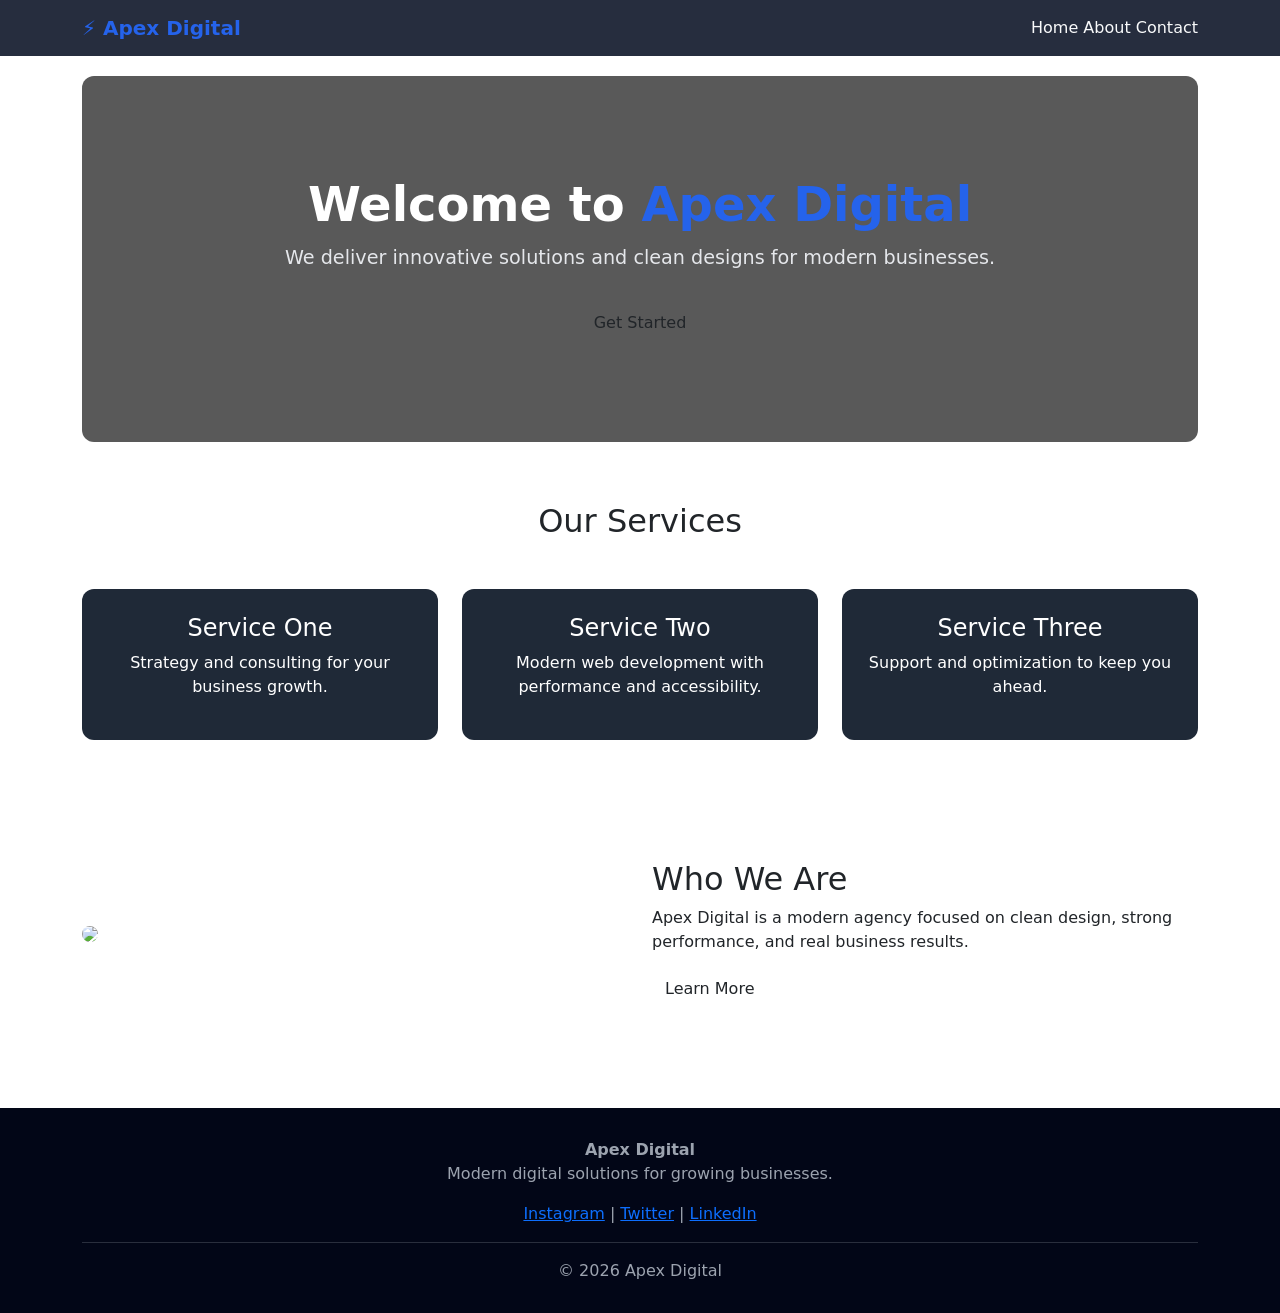
==== index.html @ cafa1c82 "Update index.html" ====
<!DOCTYPE html>
<html lang="en">
<head>
  <meta charset="UTF-8">
  <meta name="viewport" content="width=device-width, initial-scale=1.0">
  <title>Apex Digital</title>

  <!-- CSS -->
  <link rel="stylesheet" href="css/styles.css">

  <!-- Fonts -->
  <link href="https://fonts.googleapis.com/css2?family=Roboto:wght@400;700&display=swap" rel="stylesheet">

  <!-- Bootstrap -->
  <link href="https://cdn.jsdelivr.net/npm/bootstrap@5.3.2/dist/css/bootstrap.min.css" rel="stylesheet">

</head>

<body>

<!-- NAVBAR -->
<nav class="navbar navbar-expand-lg">
  <div class="container">
    <a class="navbar-brand" href="#">⚡ Apex Digital</a>

    <div class="ms-auto">
      <a class="nav-link d-inline" href="index.html">Home</a>
      <a class="nav-link d-inline" href="about.html">About</a>
      <a class="nav-link d-inline" href="contact.html">Contact</a>
    </div>
  </div>
</nav>

<!-- HERO -->
<div class="container">
  <section class="hero-bg">

    <h1>
      Welcome to <span class="brand-text">Apex Digital</span>
    </h1>

    <p class="hero-subtext">
      We deliver innovative solutions and clean designs for modern businesses.
    </p>

    <button class="btn btn-custom mt-3">Get Started</button>

  </section>
</div>

<!-- SERVICES -->
<section class="section-padding text-center">
  <div class="container">
    <h2>Our Services</h2>

    <div class="row mt-5">

      <div class="col-md-4">
        <div class="card-custom">
          <h4>Service One</h4>
          <p>Strategy and consulting for your business growth.</p>
        </div>
      </div>

      <div class="col-md-4">
        <div class="card-custom">
          <h4>Service Two</h4>
          <p>Modern web development with performance and accessibility.</p>
        </div>
      </div>

      <div class="col-md-4">
        <div class="card-custom">
          <h4>Service Three</h4>
          <p>Support and optimization to keep you ahead.</p>
        </div>
      </div>

    </div>
  </div>
</section>

<!-- ABOUT PREVIEW -->
<section class="section-padding">
  <div class="container">
    <div class="row align-items-center">

      <div class="col-md-6">
        <img src="https://images.unsplash.com/photo-1522071820081-009f0129c71c"
             class="img-fluid img-rounded">
      </div>

      <div class="col-md-6">
        <h2>Who We Are</h2>
        <p>
          Apex Digital is a modern agency focused on clean design,
          strong performance, and real business results.
        </p>
        <a href="about.html" class="btn btn-custom">Learn More</a>
      </div>

    </div>
  </div>
</section>

<!-- FOOTER -->
<footer>
  <div class="container text-center">

    <p><strong>Apex Digital</strong></p>
    <p>Modern digital solutions for growing businesses.</p>

    <div class="mt-3">
      <a href="#">Instagram</a> |
      <a href="#">Twitter</a> |
      <a href="#">LinkedIn</a>
    </div>

    <hr>

    <p>© 2026 Apex Digital</p>

  </div>
</footer>

</body>
</html>
---- css/styles.css ----
/* ================= GLOBAL ================= */
:root {
  --primary: #2563eb;
  --primary-dark: #1e40af;
  --bg-main: #0f172a;        /* DARK BACKGROUND */
  --bg-section: #111827;
  --card-bg: #1f2937;
  --text-main: #f9fafb;
  --text-muted: #9ca3af;
  --radius: 12px;
}

body {
  background-color: var(--bg-main);
  color: var(--text-main);
  font-family: 'Roboto', sans-serif;
}

/* ================= NAVBAR ================= */
.navbar {
  background-color: rgba(15, 23, 42, 0.9);
  backdrop-filter: blur(10px);
}

.navbar-brand {
  color: var(--primary) !important;
  font-weight: 700;
}

.nav-link {
  color: var(--text-main) !important;
}

.nav-link:hover {
  color: var(--primary) !important;
}

/* ================= HERO ================= */
.hero-bg {
  background: linear-gradient(rgba(0,0,0,0.65), rgba(0,0,0,0.65)),
  url("https://images.unsplash.com/photo-1492724441997-5dc865305da7");

  background-size: cover;
  background-position: center;

  border-radius: var(--radius);
  padding: 100px 20px;
  margin-top: 20px;

  text-align: center;
  color: white;
}

/* TITLE */
.hero-bg h1 {
  font-size: 3rem;
  font-weight: 700;
  color: white;
}

/* BLUE TEXT */
.brand-text {
  color: var(--primary);
}

/* SUBTITLE */
.hero-subtext {
  color: #e5e7eb;
  font-size: 1.2rem;
  margin-top: 10px;
}

/* ================= BUTTON ================= */
.btn-custom {
  background-color: var(--primary);
  color: white;
  border-radius: var(--radius);
  padding: 10px 20px;
  border: none;
}

.btn-custom:hover {
  background-color: var(--primary-dark);
}

/* ================= SECTIONS ================= */
.section-padding {
  padding: 60px 0;
}

/* ================= SERVICES ================= */
.card-custom {
  background-color: var(--card-bg);
  border-radius: var(--radius);
  padding: 25px;
  text-align: center;
  color: white;
  transition: 0.3s;
}

.card-custom:hover {
  transform: translateY(-5px);
  background-color: #273549;
}

h2 {
  color: white;
}

/* ================= IMAGES ================= */
.img-rounded {
  border-radius: var(--radius);
}

/* ================= FOOTER ================= */
footer {
  background-color: #020617;
  color: var(--text-muted);
  padding: 30px 0;
  text-align: center;
  margin-top: 40px;
}

footer p {
  margin: 0;
}

/* ================= LINKS ================= */
a {
  text-decoration: none;
}

/* ================= MAP ================= */
.map-placeholder iframe {
  border-radius: var(--radius);
}
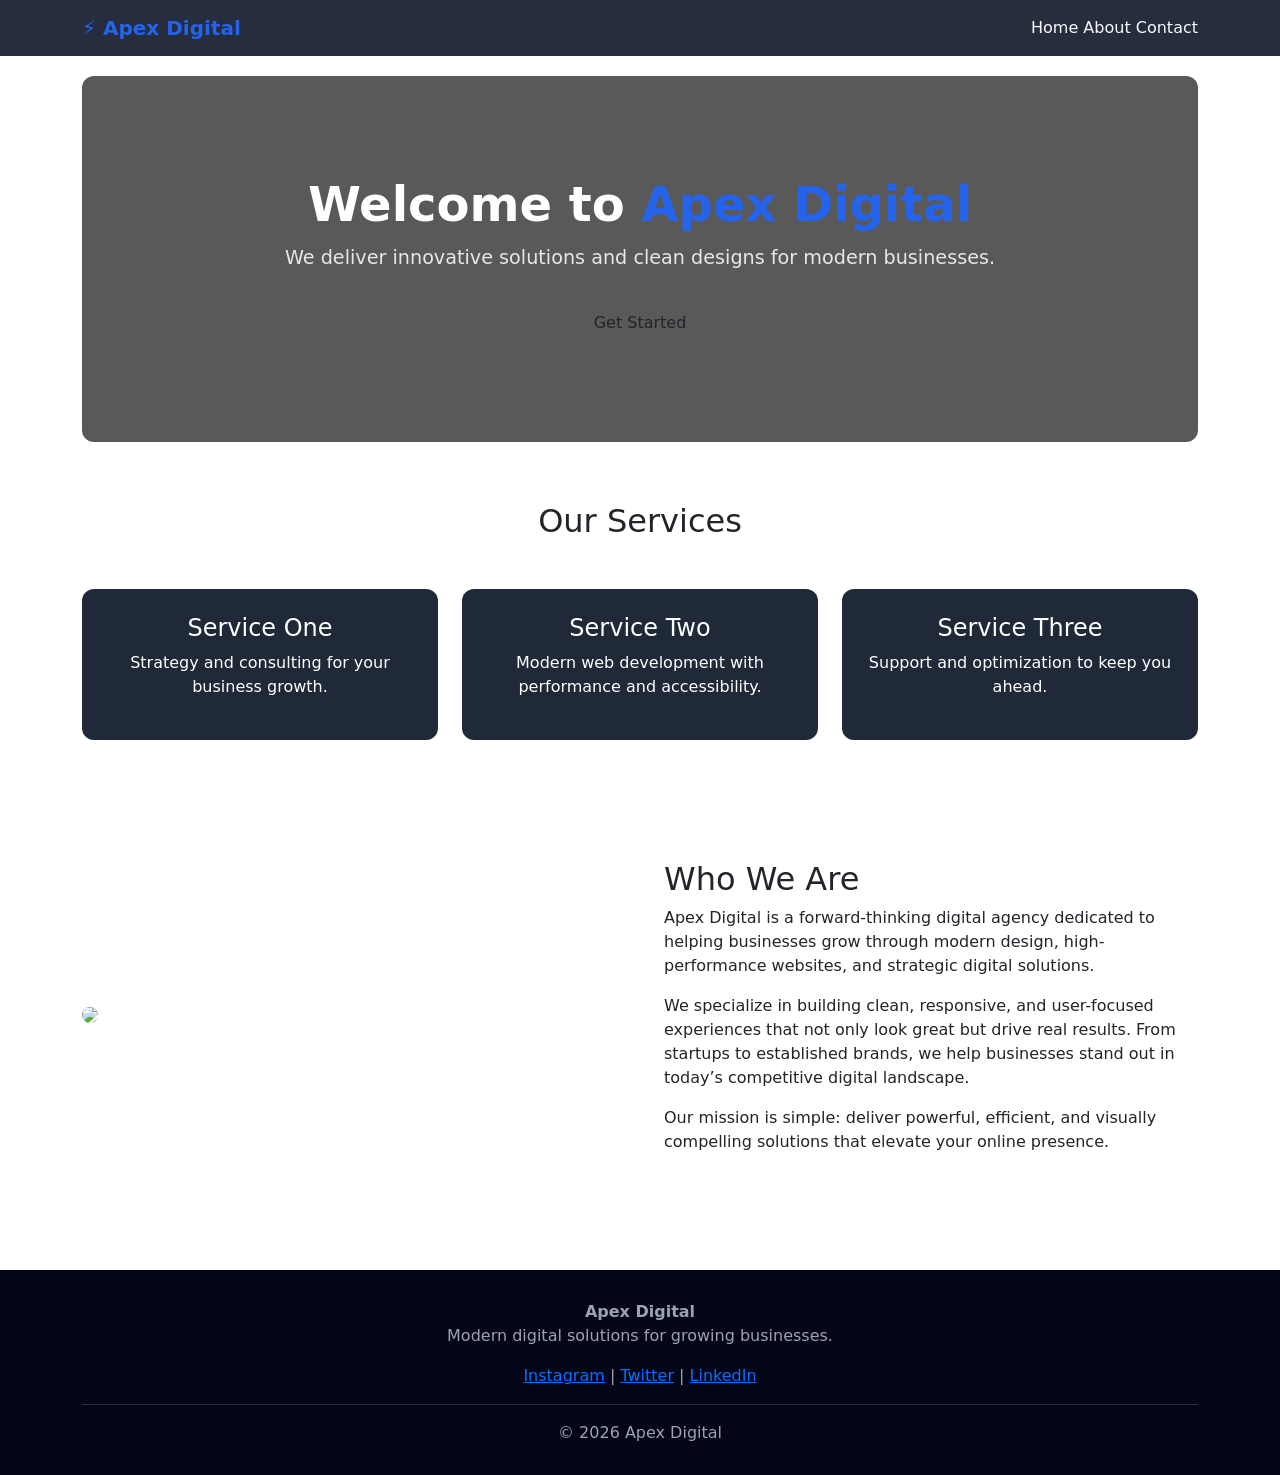
==== commit 972ad2a6: "Update index.html" ====
--- a/index.html
+++ b/index.html
@@ -83,22 +83,40 @@
 <!-- ABOUT PREVIEW -->
 <section class="section-padding">
   <div class="container">
-    <div class="row align-items-center">
+    <div class="row align-items-center g-5">
 
+      <!-- IMAGE -->
       <div class="col-md-6">
         <img src="https://images.unsplash.com/photo-1522071820081-009f0129c71c"
              class="img-fluid img-rounded">
       </div>
 
+      <!-- TEXT -->
       <div class="col-md-6">
         <h2>Who We Are</h2>
+
         <p>
-          Apex Digital is a modern agency focused on clean design,
-          strong performance, and real business results.
+          Apex Digital is a forward-thinking digital agency dedicated to helping
+          businesses grow through modern design, high-performance websites, and
+          strategic digital solutions.
         </p>
-        <a href="about.html" class="btn btn-custom">Learn More</a>
+
+        <p>
+          We specialize in building clean, responsive, and user-focused experiences
+          that not only look great but drive real results. From startups to
+          established brands, we help businesses stand out in today’s competitive
+          digital landscape.
+        </p>
+
+        <p>
+          Our mission is simple: deliver powerful, efficient, and visually
+          compelling solutions that elevate your online presence.
+        </p>
       </div>
 
+    </div>
+  </div>
+</section>
     </div>
   </div>
 </section>
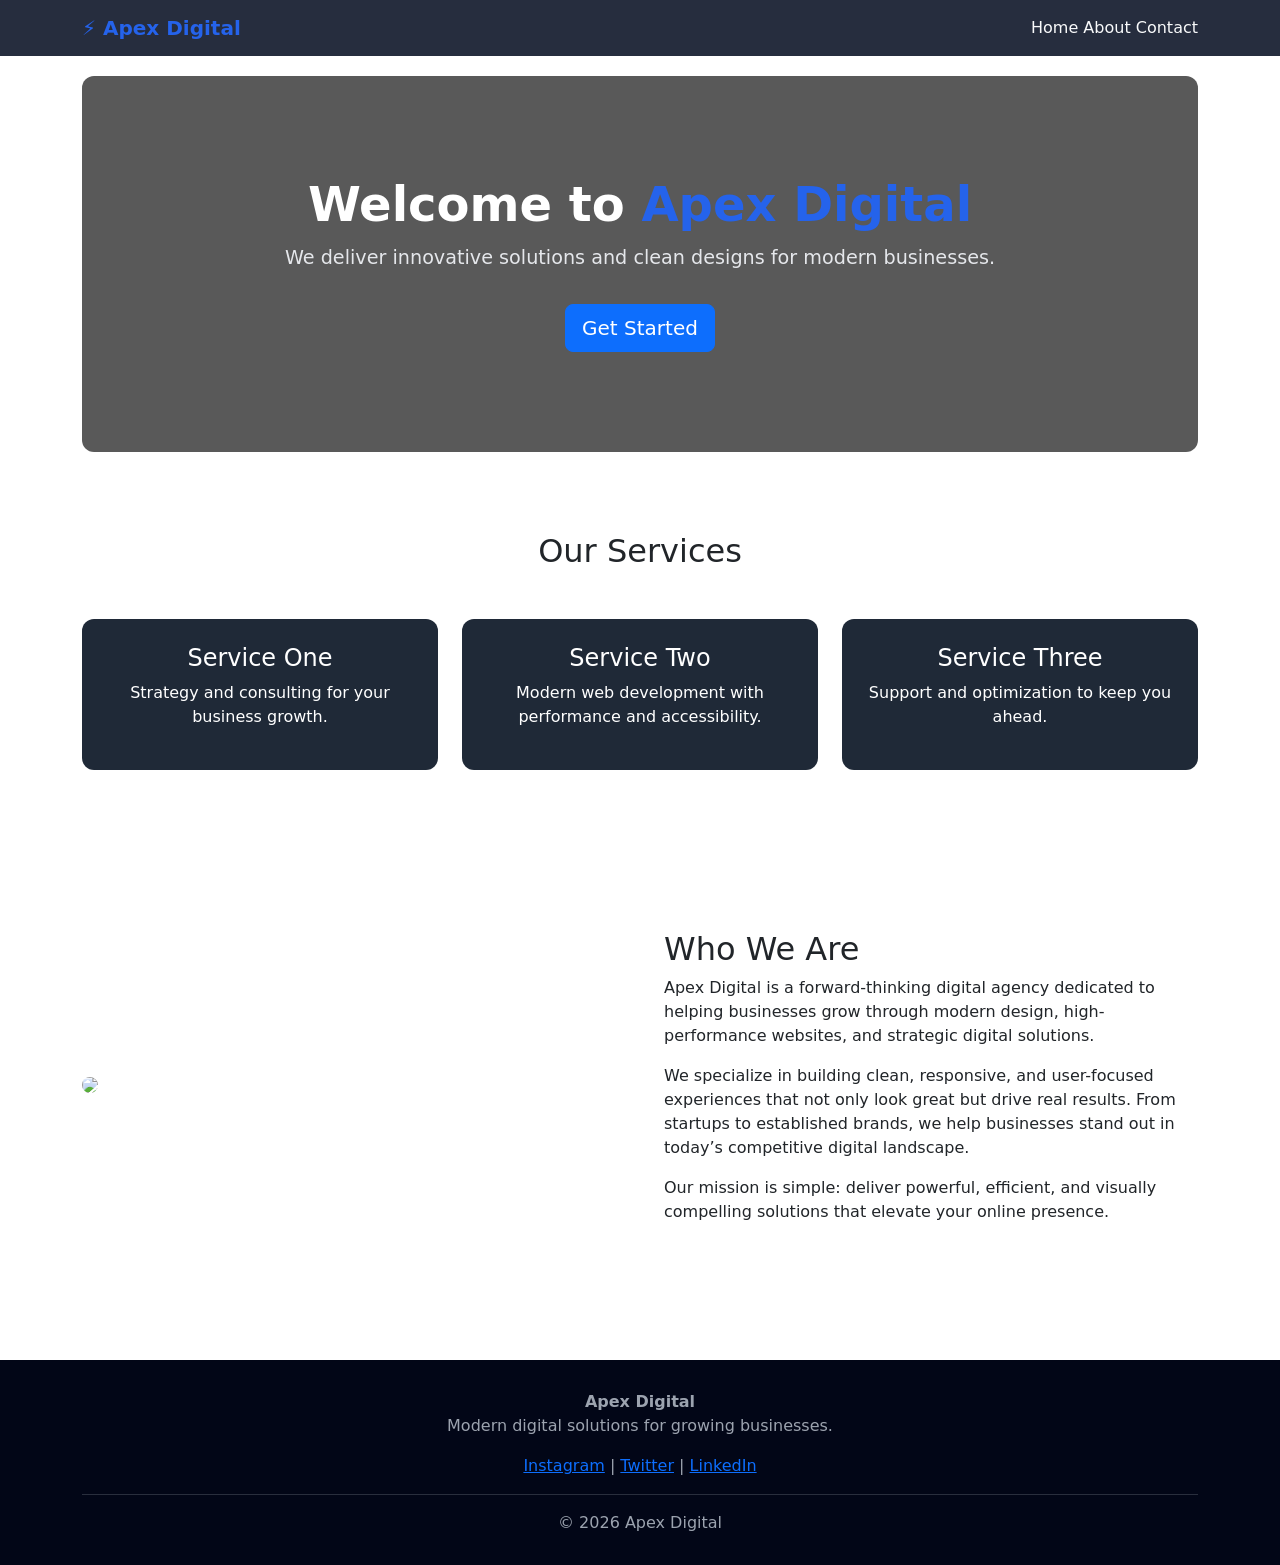
==== commit 3d2678cf: "Update index.html" ====
--- a/index.html
+++ b/index.html
@@ -43,7 +43,9 @@
       We deliver innovative solutions and clean designs for modern businesses.
     </p>
 
-    <button class="btn btn-custom mt-3">Get Started</button>
+   <a href="#" class="btn btn-primary btn-lg mt-3">
+  Get Started
+</a>
 
   </section>
 </div>
--- a/css/styles.css
+++ b/css/styles.css
@@ -135,3 +135,27 @@
   border-radius: var(--radius);
 }
 
+.section-padding {
+  padding: 80px 0;
+}
+
+h2 {
+  font-weight: 700;
+}
+
+.text-muted {
+  color: #9ca3af !important;
+}
+
+/* HERO TITLES (About + Contact SAME STYLE) */
+.hero-simple h1 {
+  font-size: 56px;
+  font-weight: 700;
+  color: #1f2937;
+  margin-bottom: 10px;
+}
+
+.hero-simple p {
+  font-size: 18px;
+  color: #6b7280;
+}
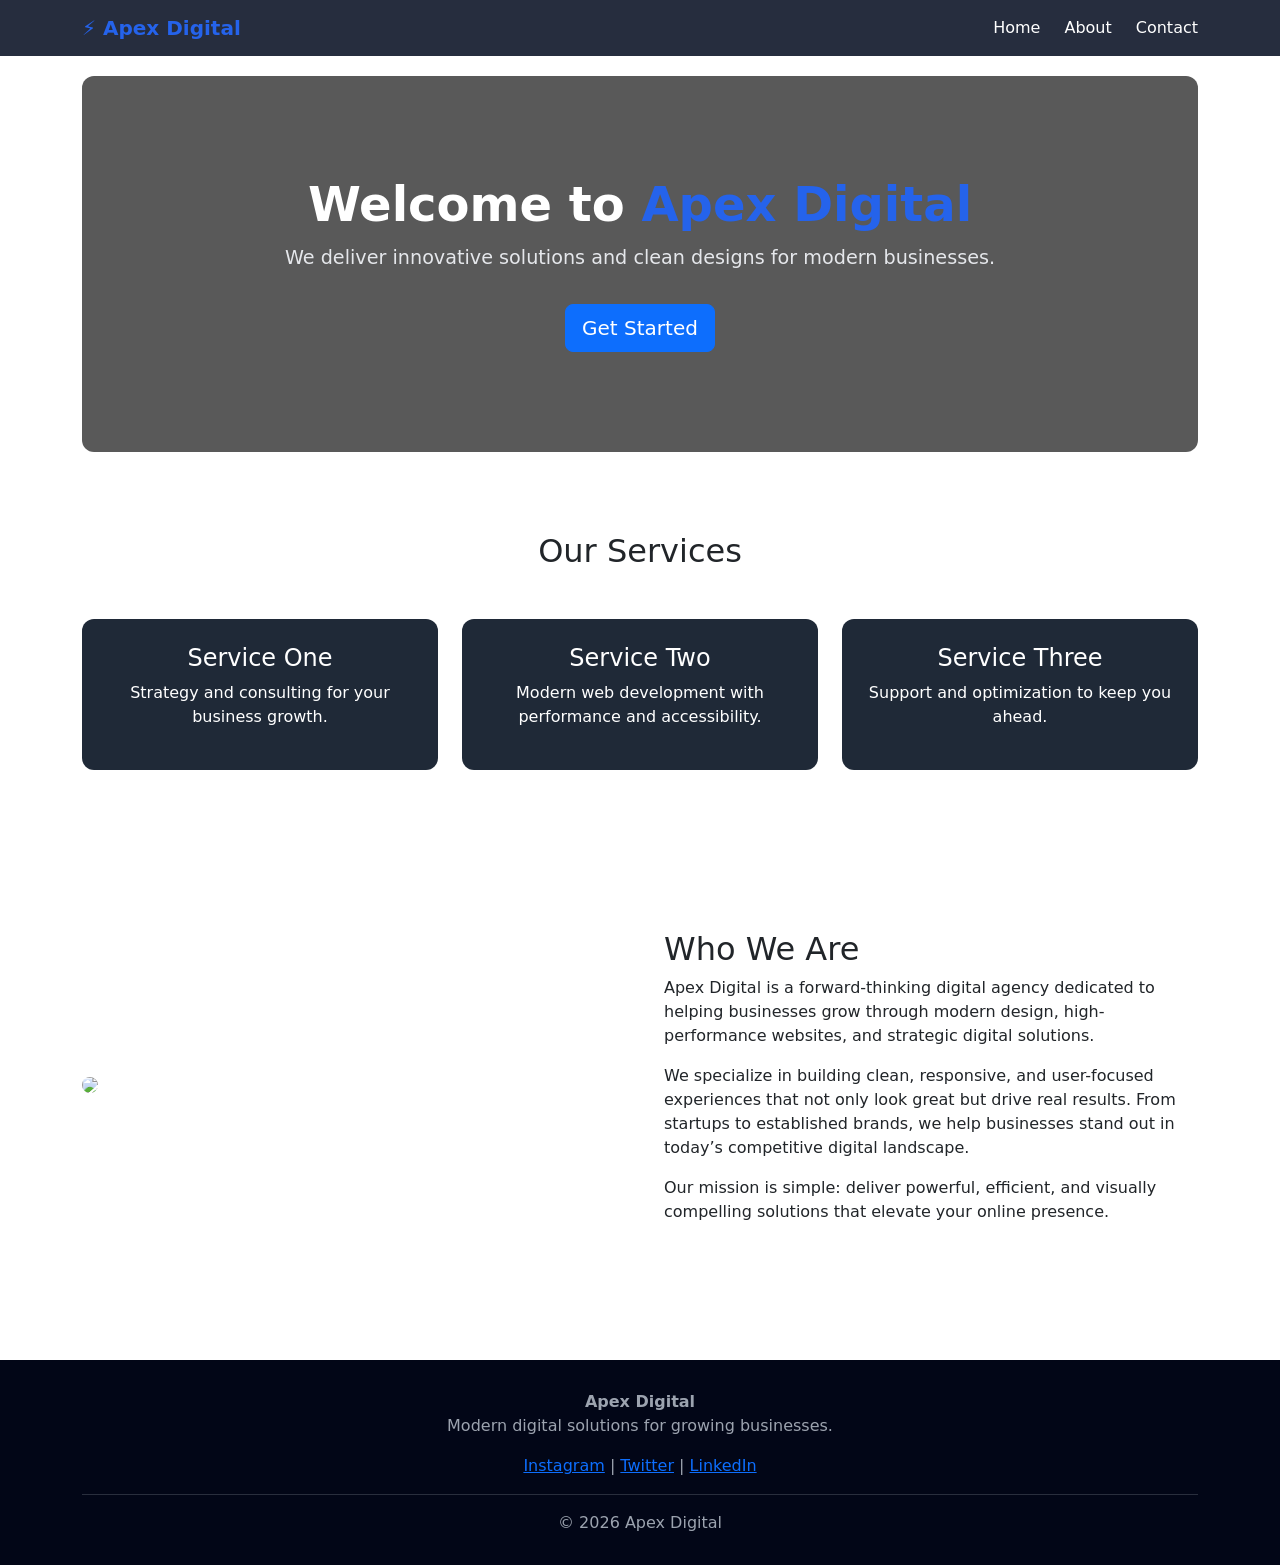
==== commit b2879ba3: "Update index.html" ====
--- a/index.html
+++ b/index.html
@@ -23,11 +23,11 @@
   <div class="container">
     <a class="navbar-brand" href="#">⚡ Apex Digital</a>
 
-    <div class="ms-auto">
-      <a class="nav-link d-inline" href="index.html">Home</a>
-      <a class="nav-link d-inline" href="about.html">About</a>
-      <a class="nav-link d-inline" href="contact.html">Contact</a>
-    </div>
+  <div class="ms-auto d-flex gap-4">
+  <a class="nav-link text-white" href="index.html">Home</a>
+  <a class="nav-link text-white" href="about.html">About</a>
+  <a class="nav-link text-white" href="contact.html">Contact</a>
+</div>
   </div>
 </nav>
 
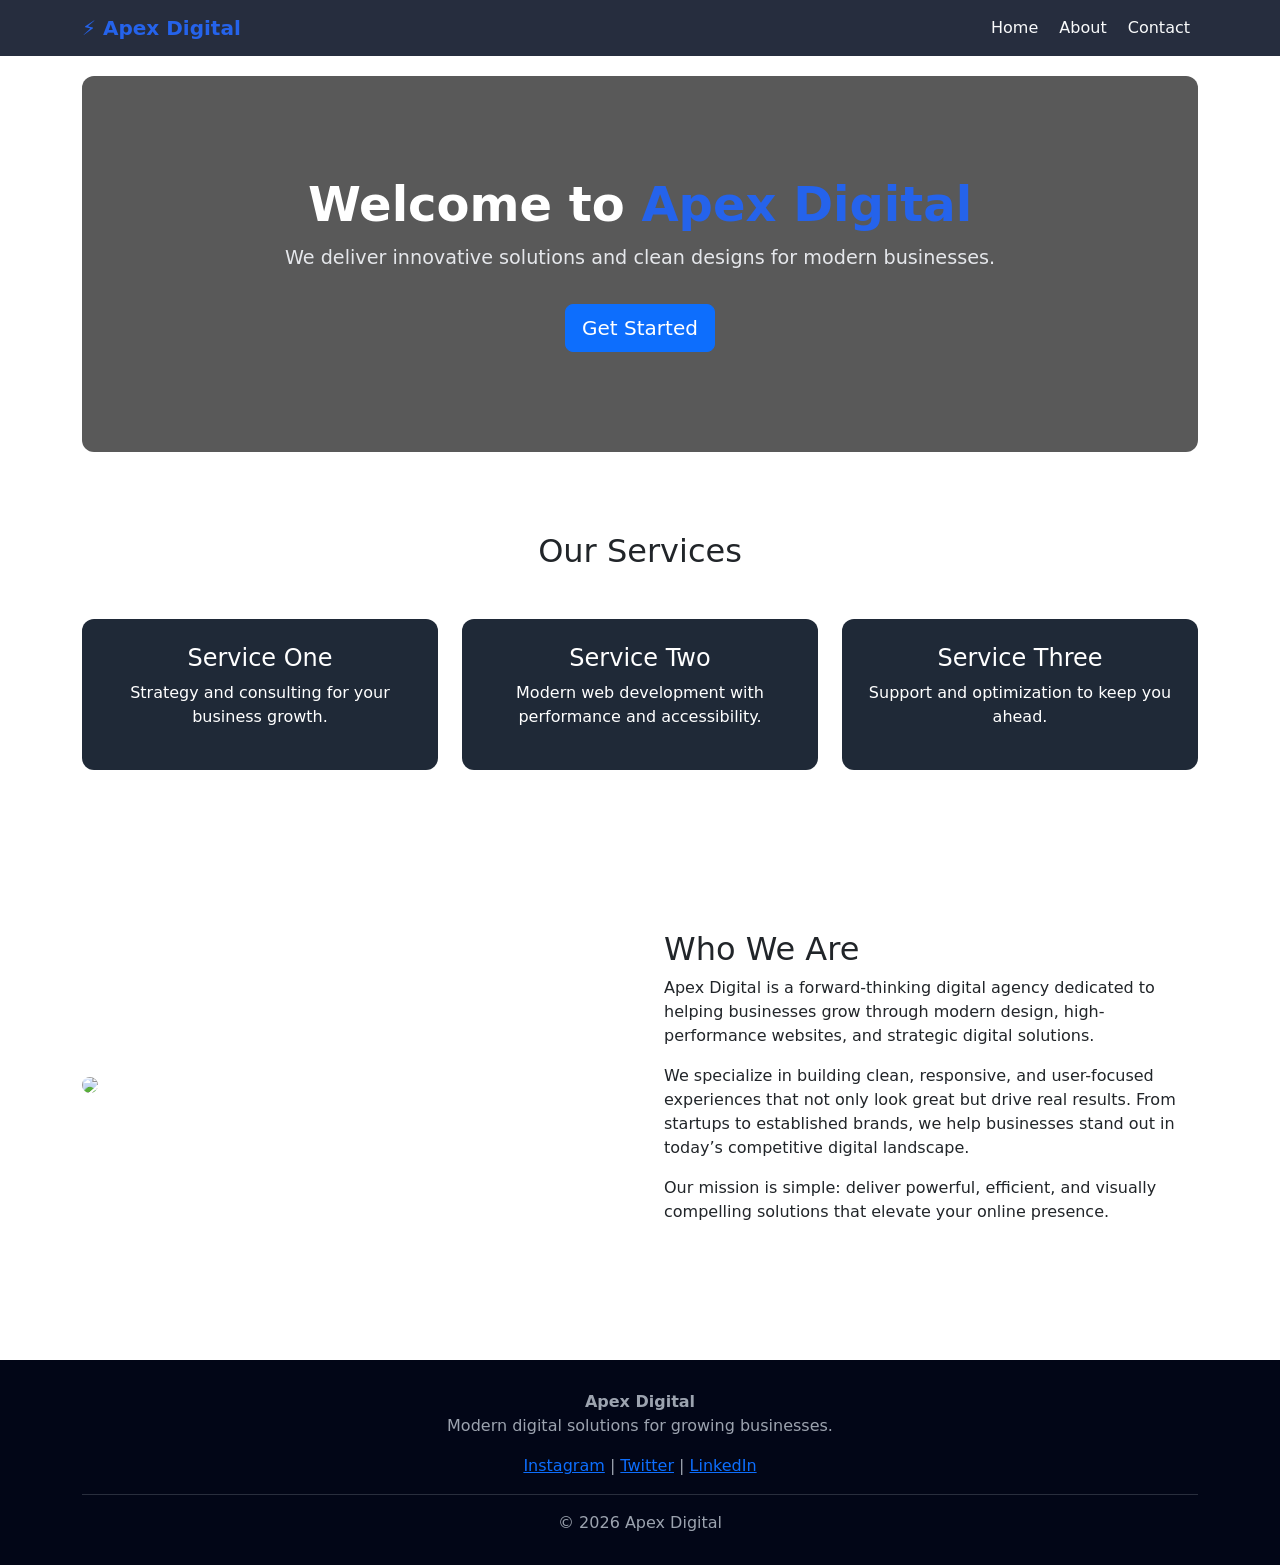
==== commit d7ade790: "Update index.html" ====
--- a/index.html
+++ b/index.html
@@ -23,11 +23,11 @@
   <div class="container">
     <a class="navbar-brand" href="#">⚡ Apex Digital</a>
 
-  <div class="ms-auto d-flex gap-4">
-  <a class="nav-link text-white" href="index.html">Home</a>
-  <a class="nav-link text-white" href="about.html">About</a>
-  <a class="nav-link text-white" href="contact.html">Contact</a>
-</div>
+ <div class="ms-auto">
+      <a class="nav-link d-inline mx-2" href="index.html">Home</a>
+      <a class="nav-link d-inline mx-2" href="about.html">About</a>
+      <a class="nav-link d-inline mx-2 active" href="contact.html">Contact</a>
+    </div>
   </div>
 </nav>
 
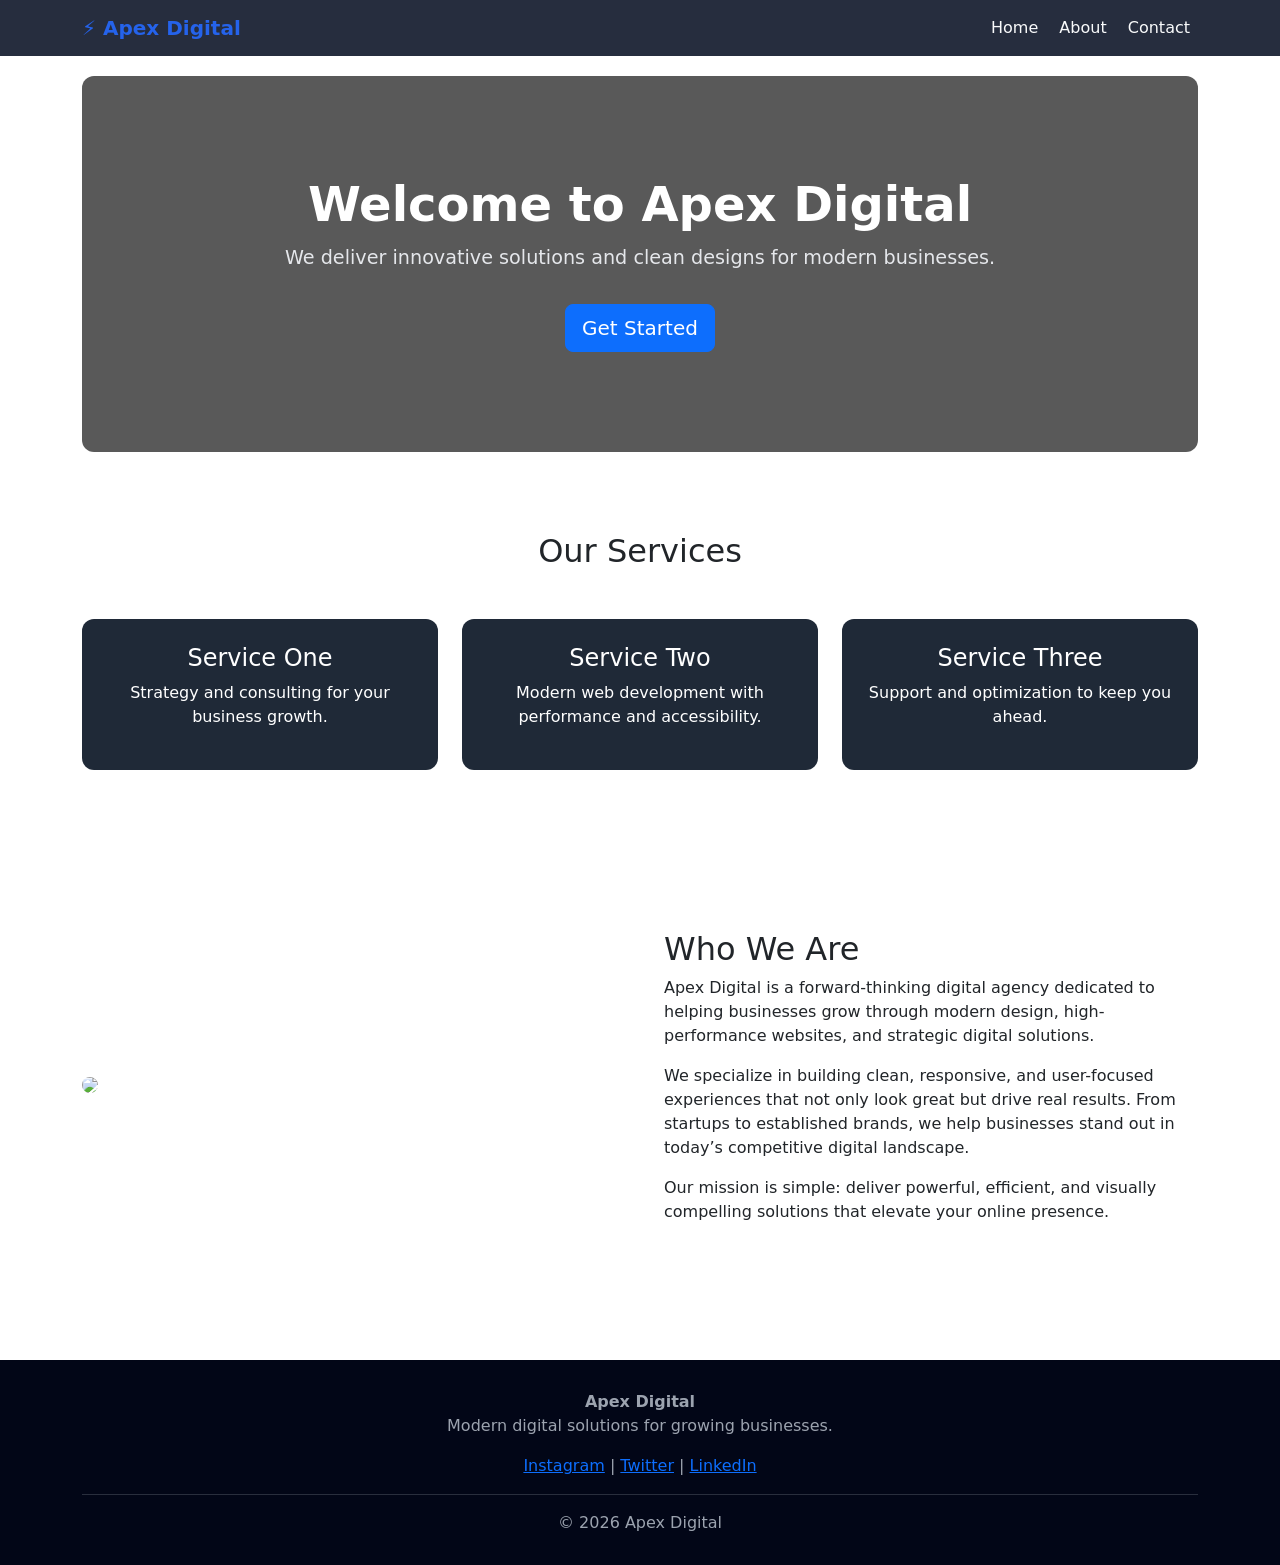
==== commit 4ad98dbe: "Update index.html" ====
--- a/index.html
+++ b/index.html
@@ -35,9 +35,9 @@
 <div class="container">
   <section class="hero-bg">
 
-    <h1>
-      Welcome to <span class="brand-text">Apex Digital</span>
-    </h1>
+   <h1 class="animate__animated animate__fadeInDown">
+  Welcome to <span>Apex Digital</span>
+</h1>
 
     <p class="hero-subtext">
       We deliver innovative solutions and clean designs for modern businesses.
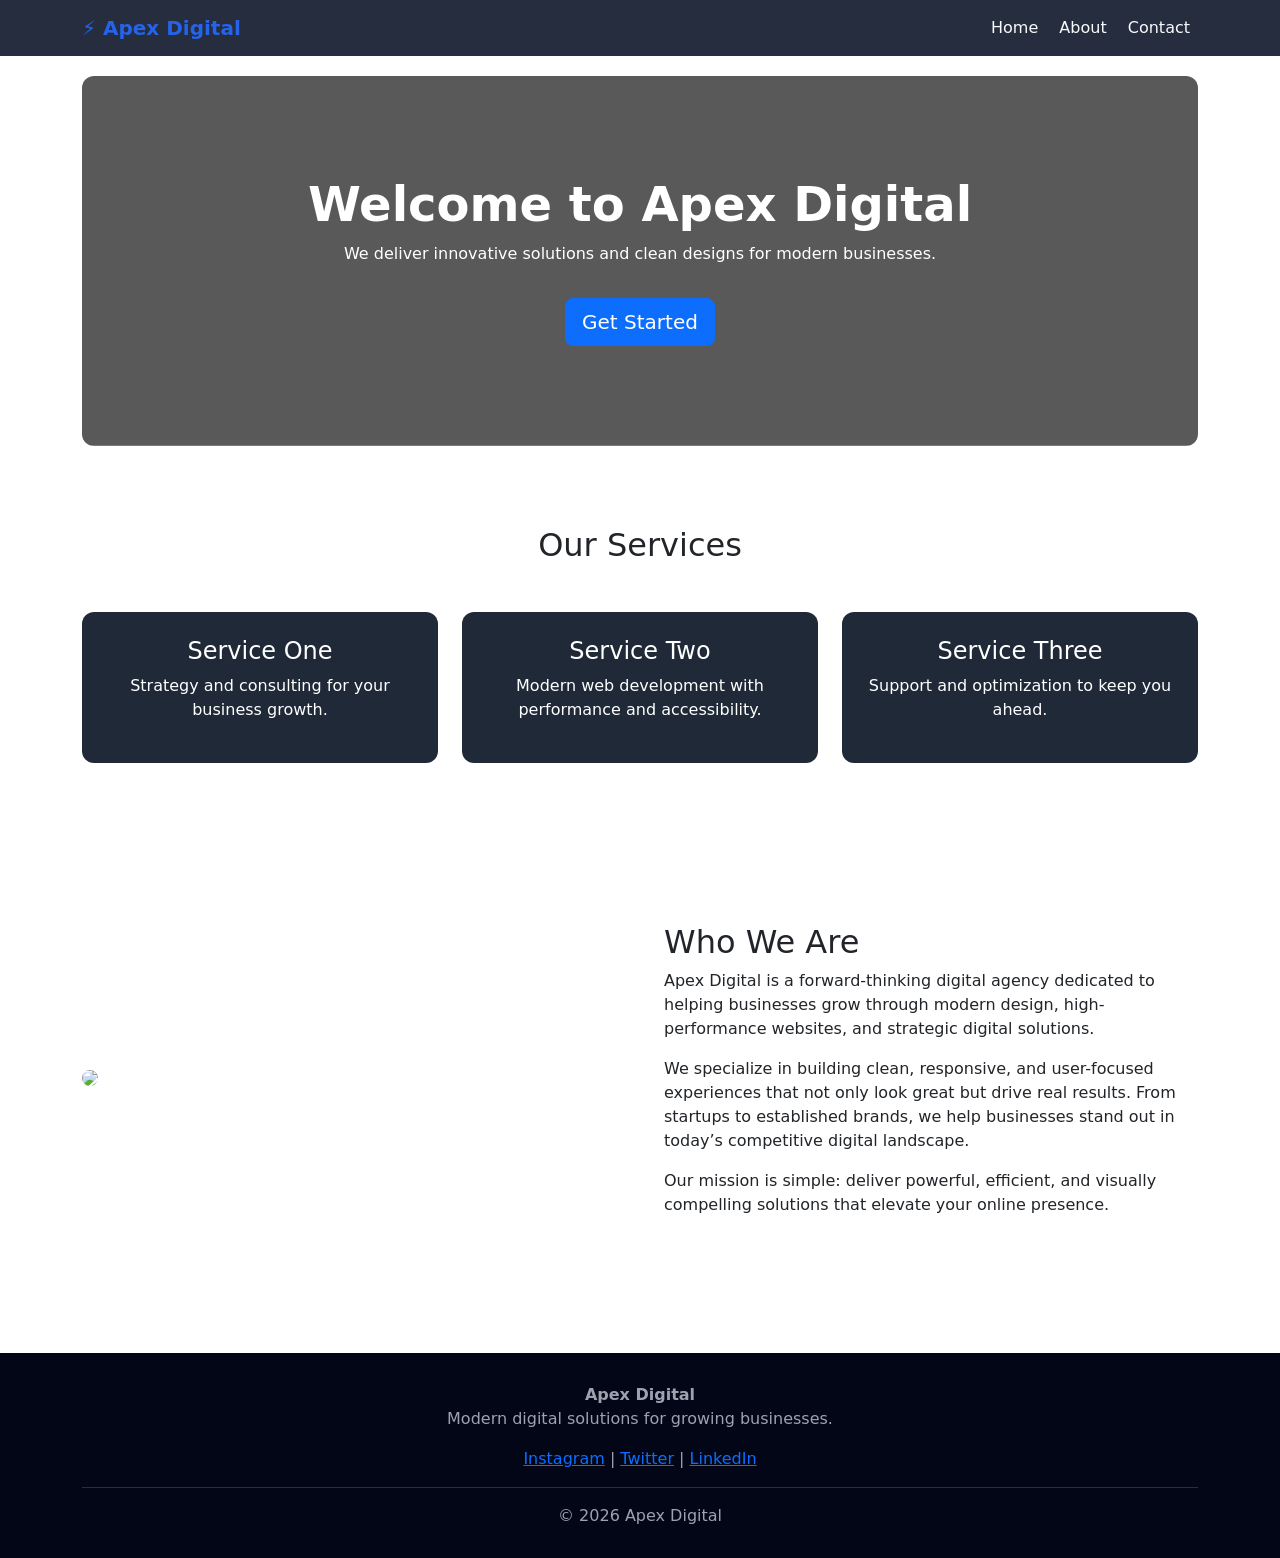
==== commit ad4ff766: "Update index.html" ====
--- a/index.html
+++ b/index.html
@@ -39,9 +39,9 @@
   Welcome to <span>Apex Digital</span>
 </h1>
 
-    <p class="hero-subtext">
-      We deliver innovative solutions and clean designs for modern businesses.
-    </p>
+   <p class="animate__animated animate__fadeInUp animate__delay-1s">
+  We deliver innovative solutions and clean designs for modern businesses.
+</p>
 
    <a href="#" class="btn btn-primary btn-lg mt-3">
   Get Started
